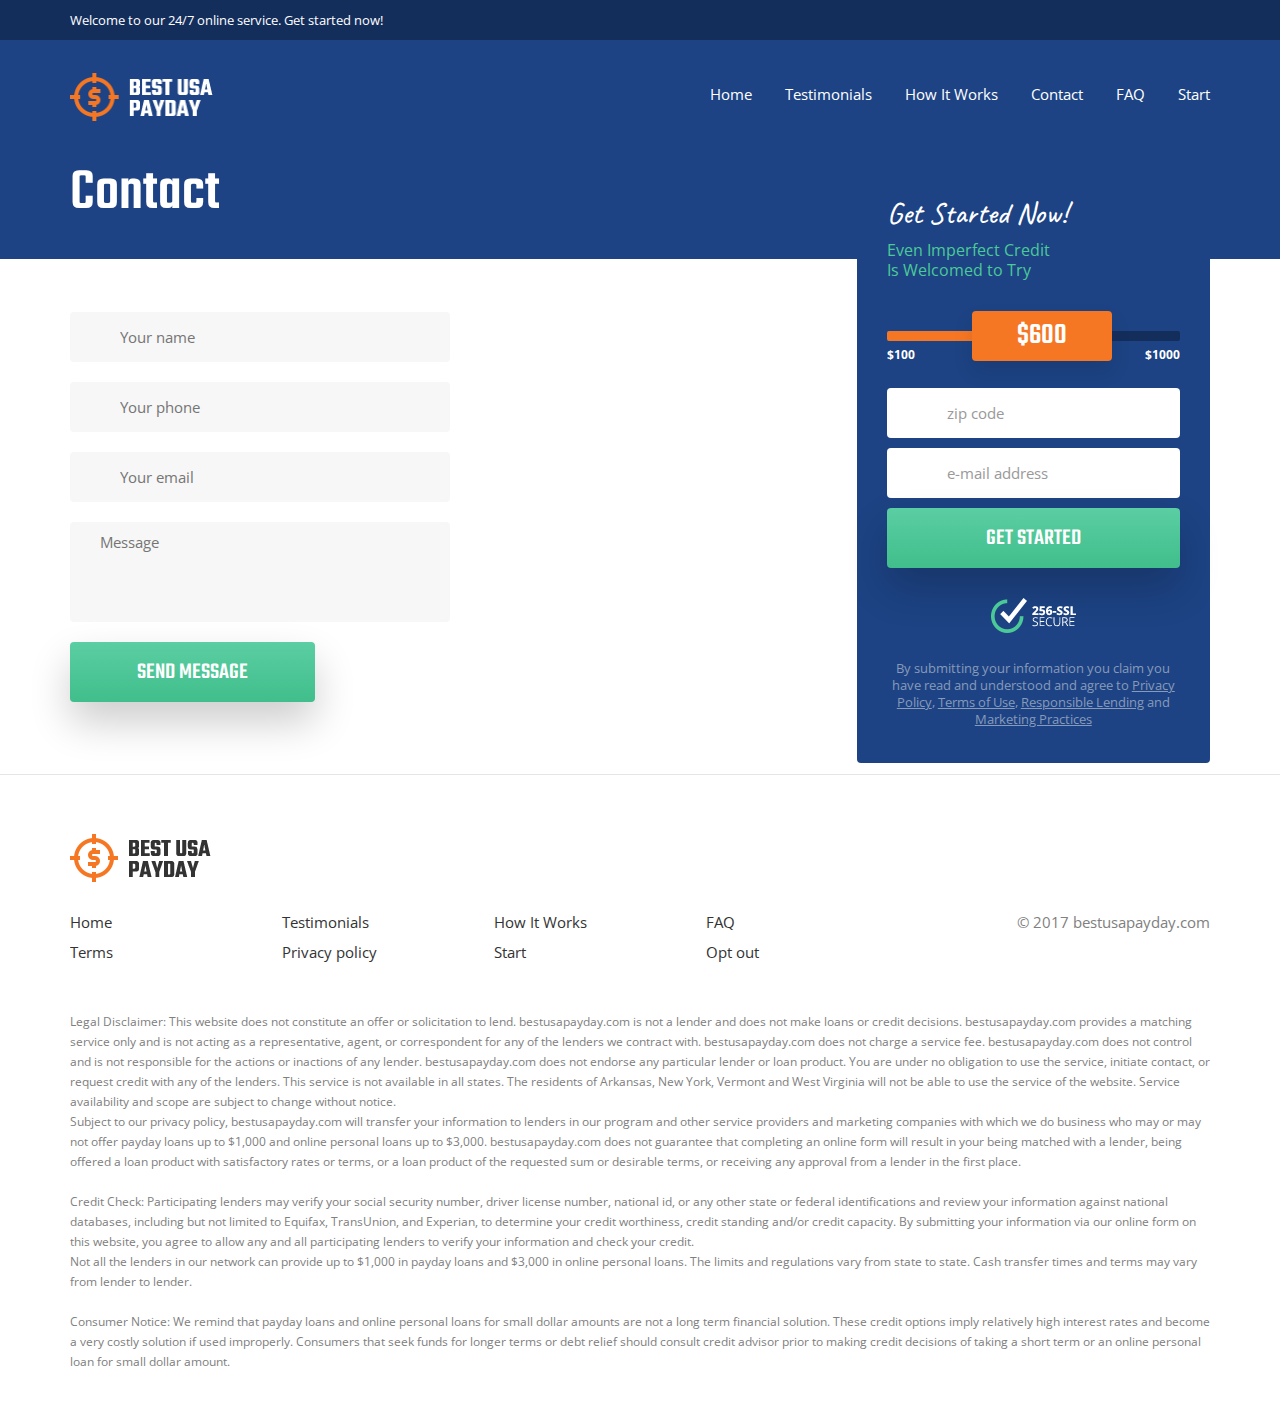
==== contact/contact.html @ 80104e5e "Initial commit" ====
<!DOCTYPE html>
<html lang="en">
<head>
    <title>Contact - Best Usa Payday Loans Online. Simple and fast application.</title>
    <meta charset="utf-8">
    <meta http-equiv="X-UA-Compatible" content="IE=edge">
    <meta name="viewport" content="width=device-width">
    <link rel="stylesheet" href="../_lptemplates/bestusapayday2/css/bootstrap.css">
    <link href="https://fonts.googleapis.com/css?family=Caveat|Open+Sans:400,600,700|Teko:400,500" rel="stylesheet">
    
    <link rel="stylesheet" type="text/css" href="../_lptemplates/bestusapayday2/css/jquery-ui.css">
    <link rel="stylesheet" type="text/css" href="../data/themes/bestusapayday2/1328/style.css">
    
    <script src="../_lptemplates/bestusapayday2/js/jquery.js" type="text/javascript"></script>
    <script src="../_lptemplates/bestusapayday2/js/jquery-ui.min.js" type="text/javascript"></script>
    <script src="../_lptemplates/bestusapayday2/js/jquery.ui.touch-punch.min.js" type="text/javascript"></script>
    <script src="../_lptemplates/bestusapayday2/js/scripts.js" type="text/javascript"></script>
<script src="https://virtualchatagent.net/virtual-agent/javascript/afid/1/subid//id/agent-1328.js"></script>
</head>
<body>


<script>(function(w,d,t,r,u){var f,n,i;w[u]=w[u]||[],f=function(){var o={ti:"5599298"};o.q=w[u],w[u]=new UET(o),w[u].push("pageLoad")},n=d.createElement(t),n.src=r,n.async=1,n.onload=n.onreadystatechange=function(){var s=this.readyState;s&&s!=="loaded"&&s!=="complete"||(f(),n.onload=n.onreadystatechange=null)},i=d.getElementsByTagName(t)[0],i.parentNode.insertBefore(n,i)})(window,document,"script","//bat.bing.com/bat.js","uetq");</script><noscript><img src="https://bat.bing.com/action/0?ti=5599298&amp;Ver=2" height="0" width="0" style="display:none; visibility: hidden;" /></noscript>


  <div class="all">
    <div class="sub-bg how-bg">
      <header>
        <div class="top-bar">
          <div class="container-fluid">
            <!-- <p class="top-button"><a href="#">Returning Customer</a></p> -->
            <p>Welcome to our 24/7 online service. Get started now!</p>
          </div>
        </div>
        <div class="container-fluid">
          <p class="logo"><a href="../index.html"><img src="../_lptemplates/bestusapayday2/images/logo.png" width="143" height="48" alt=""></a></p>
          <nav>
            <ul>	<li><a href="../index.html">Home</a></li>
	<li><a href="../testimonials/testimonials.html">Testimonials</a></li>
	<li><a href="../how-it-works/how-it-works.html">How It Works</a></li>
	<li><a href="contact.html">Contact</a></li>
	<li><a href="../faq/faq.html">FAQ</a></li>
	<li><a href="../start/start.html">Start</a></li>
</ul>
          </nav>
        </div>
        <div class="main-content">
          <button id="menu">Menu</button>
        </div>
      </header>
      <div class="page-title">
        <div class="container-fluid">
          <h1>Contact</h1>
        </div>
      </div>
    </div>
    <div class="subpage-form">
      <div class="container-fluid">
        <div class="form-box-outer">
          <div class="form-box">
            <p class="h1">Get Started Now!</p>
            <p class="slogan">
              Even Imperfect Credit<br> Is Welcomed to Try
            </p>
            <form action="../start.php" method="GET" class="validate">
              <fieldset>
                <div class="form-group slider-box">
                  <div class="slider">
                    <div id="slider1"></div>
                    <div class="labels">
                      <span>$100</span>
                      <span>$1000</span>
                    </div>
                  </div>
                  <input type="hidden" class="amount1" id="inputCashTransactionsAmount" name="amount">
                </div>
                <div class="form-columns">
                  <div class="form-group">
                    <label for="inputZip">ZIP</label>
                    <input type="text" id="inputZip" placeholder="zip code" class="form-control icon-zip" name="zip">
                  </div>
                  <div class="form-group">
                    <label for="inputEmail">EMAIL</label>
                    <input type="email" id="inputEmail" placeholder="e-mail address" class="form-control icon-email" name="email">
                  </div>
                </div>
                <div class="button-box">
                  <p class="button"><button type="submit" class="btn btn-big btn-green">GET STARTED</button></p>
                  <p class="ssl"><img src="../_lptemplates/bestusapayday2/images/ssl.png" alt="" /></p>
                </div>
              </fieldset>
              <p class="note">
                By submitting your information you claim you have read and understood and agree <br>
                to <a href="contact.html#">Privacy Policy</a>, <a href="contact.html#">Terms of Use</a>, <a href="contact.html#">Responsible Lending</a> and <a href="contact.html#">Marketing Practices</a>
              </p>
            </form>
          </div>
        </div>
      </div>
    </div>
    <section class="content-section">
      <div class="container-fluid">
        <div class="text">
          
<div id="contact">
					<form method="post" action="contact.html">
<input type="hidden" name="action" value="send" />
						<fieldset>
							<div class="input-line">
								<label for="contactName">Your Name</label>
								<input type="text" name="name" id="contactName" />
								<em id="contactNameError" class="error-info"></em>
							</div>
							<div class="input-line">
								<label for="contactPhone">Your phone</label>
								<input type="text" name="phone" id="contactPhone" />
							</div>
							<div class="input-line">
								<label for="contactEmail">Your Email</label>
								<input type="text" name="email" id="contactEmail" />
								<em id="contactEmailError" class="error-info"></em>
							</div>
						</fieldset>
						<fieldset>
							<div class="textarea-line">
								<label for="contactMessage">Your message</label>
								<textarea cols="20" rows="10" name="body" id="contactMessage"></textarea>
								<em id="contactMessageError" class="error-info"></em>
							</div>
							<p class="button">
								<input type="submit" value="Send message" />
							</p>
						</fieldset>
					</form>
				</div>
        </div>
      </div>
    </section>
    <footer>
      <div class="container-fluid">
        <img src="../_lptemplates/bestusapayday2/images/logo-bottom.png" alt="" class="bottom-logo" />
        <div class="row">
          <div class="col-md-9">
            <ul>	<li><a href="../index.html">Home</a></li>
	<li><a href="../testimonials/testimonials.html">Testimonials</a></li>
	<li><a href="../how-it-works/how-it-works.html">How It Works</a></li>
	<li><a href="../faq/faq.html">FAQ</a></li>
	<li><a href="../terms/terms.html">Terms</a></li>
	<li><a href="../privacy-policy/privacy-policy.html">Privacy policy</a></li>
	<li><a href="https://www.bestusapayday.com/start/start.html">Start</a></li>
	<li><a href="http://opt-out-supress.com/">Opt out</a></li>
</ul>
          </div>
          <div class="col-md-3">
            <p>© 2017 bestusapayday.com</p>
          </div>
        </div>
      </div>
    </footer>
    <aside class="footer-bottom-text">
      <div class="container-fluid">
        <p>Legal Disclaimer: This website does not constitute an offer or solicitation to lend. bestusapayday.com is not a lender and does not make loans or credit decisions. bestusapayday.com provides a matching service only and is not acting as a representative, agent, or correspondent for any of the lenders we contract with. bestusapayday.com does not charge a service fee. bestusapayday.com does not control and is not responsible for the actions or inactions of any lender. bestusapayday.com does not endorse any particular lender or loan product. You are under no obligation to use the service, initiate contact, or request credit with any of the lenders. This service is not available in all states. The residents of Arkansas, New York, Vermont and West Virginia will not be able to use the service of the website. Service availability and scope are subject to change without notice.<br>
        Subject to our privacy policy, bestusapayday.com will transfer your information to lenders in our program and other service providers and marketing companies with which we do business who may or may not offer payday loans up to $1,000 and online personal loans up to $3,000. bestusapayday.com does not guarantee that completing an online form will result in your being matched with a lender, being offered a loan product with satisfactory rates or terms, or a loan product of the requested sum or desirable terms, or receiving any approval from a lender in the first place.</p>
        <p>Credit Check: Participating lenders may verify your social security number, driver license number, national id, or any other state or federal identifications and review your information against national databases, including but not limited to Equifax, TransUnion, and Experian, to determine your credit worthiness, credit standing and/or credit capacity. By submitting your information via our online form on this website, you agree to allow any and all participating lenders to verify your information and check your credit.<br>
        Not all the lenders in our network can provide up to $1,000 in payday loans and $3,000 in online personal loans. The limits and regulations vary from state to state. Cash transfer times and terms may vary from lender to lender.</p>
        <p>Consumer Notice: We remind that payday loans and online personal loans for small dollar amounts are not a long term financial solution. These credit options imply relatively high interest rates and become a very costly solution if used improperly. Consumers that seek funds for longer terms or debt relief should consult credit advisor prior to making credit decisions of taking a short term or an online personal loan for small dollar amount.</p>
      </div>
    </aside>
  </div>
  <script src="../_lptemplates/bestusapayday2/js/bootstrap.min.js"></script>
  <script>
(function(i,s,o,g,r,a,m){i['GoogleAnalyticsObject']=r;i[r]=i[r]||function(){
(i[r].q=i[r].q||[]).push(arguments)},i[r].l=1*new Date();a=s.createElement(o),
m=s.getElementsByTagName(o)[0];a.async=1;a.src=g;m.parentNode.insertBefore(a,m)
})(window,document,'script','https://www.google-analytics.com/analytics.js','ga');

ga('create', 'UA-84570463-1', 'auto');
  ga('send', 'pageview');

</script>
</body>
</html>
---- data/themes/bestusapayday2/1328/style.css ----
body{background:#ffffff;color:#808080;margin:0 auto;padding:0;font-size:12px;font-family:'Open Sans', sans-serif;-webkit-font-smoothing:antialiased;}
form, fieldset{margin:0;padding:0;border-width:0;}
input, select, textarea{font-family:'Open Sans', sans-serif;font-size:15px;color:black;resize:none;}
input:focus, select:focus, textarea:focus, a{outline:none;}
input[type=text], input[type=password], input[type=submit], input[type=button], input[type=email], input[type=number], input[type=tel], textarea{-webkit-appearance:none;}
input[type=password]{font-family:'Open Sans', sans-serif;}
table{border-spacing:0;}
td, th{padding:0;}
img{vertical-align:bottom;}
a img{border-width:0;}
a{color:inherit;text-decoration:none;transition:all 0.3s;}
a:hover{text-decoration:underline;color:inherit;}
a:hover, a:active, a:focus, .btn:focus, .btn:hover, .btn:active{text-decoration:none;outline:0;}
.none{display:none;}
*{margin-top:0;margin-bottom:0;-webkit-text-size-adjust:none;text-size-adjust:none;-moz-text-size-adjust:none;box-sizing:border-box;}
*:focus{outline-width:0;}
.all{overflow:hidden;min-width:320px;position:relative;transition:all 1s;left:0;}
.all.active{left:-25%;}
.container-fluid{max-width:1220px;margin:0 auto;}
@media all and (min-width:544px){.container-fluid{padding-left:30px;padding-right:30px;}}
@media all and (min-width:768px){.container-fluid{padding-left:40px;padding-right:40px;}}
.has-error .form-control{box-shadow:none;}
.has-error .form-control:focus, .has-error .form-control:active{box-shadow:none;}
.has-success .form-control{box-shadow:none;border-bottom-color:#6ad074;}
.has-success .form-control:focus, .has-success .form-control:active{box-shadow:none;}
.form-group{position:relative;margin-bottom:20px;}
.form-group .success{position:absolute;background:transparent url(/_lptemplates/bestusapayday2/images/tik.png) no-repeat center;right:15px;width:40px;top:5px;height:40px;}
.form-group.has-error .form-control{box-shadow:inset 0 0 3px #e81515;}
.select label{display:block;position:relative;}
.select label:after{content:" ";border-top:6px solid #7f7f7f;border-left:3px solid transparent;border-right:3px solid transparent;position:absolute;top:50%;margin-top:-3px;right:20px;}
.select select{border:1px solid #dfdfdf;border-radius:4px;background-color:white;width:100%;font-size:30px;font-weight:bold;height:50px;padding-left:25px;color:#ff6100;-webkit-appearance:none;-moz-appearance:none;}
.select select::-ms-expand{display:none;}
.select option{padding-left:25px;}
.form-control{border-width:0;border-radius:4px;box-shadow:none;color:#313131;font-size:15px;padding:10px 30px 10px 30px;height:50px;border-width:0;background:white;transition:all 0.3s;width:100%;}
.form-control::-moz-placeholder{color:#999999;}
.form-control:-ms-input-placeholder{color:#999999;}
.form-control::-webkit-input-placeholder{color:#999999;}
.form-control:focus, .form-control:active{box-shadow:none;border-color:#1f2d3d;}
.form-control.icon-zip{padding-left:60px;background:white url(/_lptemplates/bestusapayday2/images/zipcode.png) no-repeat 20px 50%;}
.form-control.icon-email{padding-left:60px;background:white url(/_lptemplates/bestusapayday2/images/email.png) no-repeat 20px 50%;}
.form-control.icon-lock{padding-left:60px;background:white url(/_lptemplates/bestusapayday2/images/lock.png) no-repeat 20px 50%;}
.form-control.icon-phone{padding-left:60px;background:white url(/_lptemplates/bestusapayday2/images/phone.png) no-repeat 20px 50%;}
.form-control.icon-person{padding-left:60px;background:white url(/_lptemplates/bestusapayday2/images/person.png) no-repeat 20px 50%;}
textarea.form-control{height:157px;font-size:16px;font-weight:300;}
@media all and (min-width:768px){textarea.form-control{height:100px;}}
.btn{display:inline-block;font-size:17px;border-radius:4px;line-height:25px;font-family:teko, sans-serif;padding:5px 40px;transition:all 0.3s;text-decoration:none;color:white;font-weight:500;text-transform:uppercase;border-width:0;}
.btn:hover, .btn:focus{color:white;background:#c59258;}
.btn.btn-green{background-color:#5bcea3;*zoom:1;filter:progid:DXImageTransform.Microsoft.gradient(gradientType=0, startColorstr='#FF5BCEA3', endColorstr='#FF40BE8B');background-image:url('[data-uri]');background-size:100%;background-image:-webkit-gradient(linear, 50% 0%, 50% 100%, color-stop(0%, #5bcea3), color-stop(100%, #40be8b));background-image:-moz-linear-gradient(top, #5bcea3 0%, #40be8b 100%);background-image:-webkit-linear-gradient(top, #5bcea3 0%, #40be8b 100%);background-image:linear-gradient(to bottom, #5bcea3 0%, #40be8b 100%);box-shadow:0 20px 40px rgba(0, 0, 0, 0.2);}
.btn.btn-green:hover{background:#5bcea3;}
.btn.btn-big{font-size:23px;height:60px;min-width:245px;width:100%;}
@media all and (min-width:768px){.btn.btn-big{width:auto;}}
.main-bg{background:#1d4385 url(/_lptemplates/bestusapayday2/images/mainbg-mobile.jpg) no-repeat 60% 0;background-size:cover;position:relative;padding-bottom:11px;}
@media all and (min-width:768px){.main-bg{background-image:url(/_lptemplates/bestusapayday2/images/mainbg.jpg);}}
@media all and (min-width:1050px){.main-bg{background-position:50% 0;padding-bottom:0;}}
.sub-bg{background:#1d4385 url(/_lptemplates/bestusapayday2/images/subbg1.jpg) no-repeat center top;background-size:cover;}
@media all and (min-width:1050px){.sub-bg{background-size:auto;padding-bottom:0;}}
.sub-bg.how-bg{background-image:url(/_lptemplates/bestusapayday2/images/subbg.jpg);}
.sub-bg header .logo{padding-bottom:30px;}
header{z-index:20;width:100%;position:relative;}
header .container-fluid{position:relative;}
header .top-bar{display:none;}
@media all and (min-width:768px){header .top-bar{display:block;height:40px;background:rgba(0, 0, 0, 0.3);line-height:40px;overflow:hidden;}}
header .top-bar .top-button{float:right;}
header .top-bar .top-button a{font-weight:600;display:block;padding-left:30px;border-left:1px solid rgba(0, 0, 0, 0.2);}
header .top-bar p{font-size:13px;color:white;}
header .logo{padding-top:33px;float:left;padding-bottom:20px;}
@media all and (min-width:768px){header .logo{padding-bottom:58px;}}
header .ssl{position:absolute;right:40px;top:45px;}
header nav{position:fixed;top:0;height:100%;overflow:auto;width:80%;background:white;z-index:10;right:-80%;transition:all 1s;box-shadow:0 0 0 1000px transparent;}
@media all and (min-width:768px){header nav{width:40%;right:-40%;}}
@media all and (min-width:1050px){header nav{padding-top:37px;background:transparent;position:static;overflow:visible;width:auto;float:right;height:60px;}}
.active header nav{right:0;box-shadow:0 0 0 1000px rgba(0, 0, 0, 0.4);}
header nav p{padding-top:20px;}
@media all and (min-width:768px){header nav p{padding-top:0;float:right;padding-left:35px;vertical-align:middle;margin:0;}}
header nav ul{clear:both;list-style-type:none;margin:0;padding:15px 0 0 0;}
@media all and (min-width:1050px){header nav ul{text-align:center;padding:0;}}
@media all and (min-width:1200px){header nav ul{display:inline-block;vertical-align:middle;text-align:right;padding-top:0;}}
@media all and (min-width:1050px){header nav ul li{display:inline-block;padding-left:30px;}}
header nav ul li:first-child{padding-left:0;}
header nav ul li.active a{text-decoration:underline;}
header nav ul li a{font-size:18px;line-height:30px;padding-left:30px;font-family:teko, sans-serif;display:block;color:#21689f;}
@media all and (min-width:544px){header nav ul li a{font-size:24px;line-height:40px;}}
@media all and (min-width:1050px){header nav ul li a{font-family:open sans, sans-serif;font-size:15px;line-height:35px;padding-left:0;color:white;}}
header nav ul li a:hover, header nav ul li a:focus{color:#4bca98;}
header nav ul li a.btn{margin-left:30px;margin-top:20px;}
@media all and (min-width:1050px){header nav ul li a.btn{margin-left:0;margin-top:0;}}
header #menu{font-size:16px;border-width:0;background:transparent;right:0;top:0;text-indent:-10000px;position:absolute;padding:0;cursor:pointer;width:96px;height:98px;background:transparent url(/_lptemplates/bestusapayday2/images/menu.png) no-repeat center;}
@media all and (min-width:768px){header #menu{width:120px;height:120px;top:40px;}}
@media all and (min-width:1050px){header #menu{display:none;}}
.main-section h1{color:white;font-size:60px;line-height:50px;font-weight:500;position:relative;font-family:teko, sans-serif;margin-bottom:20px;}
@media all and (min-width:768px){.main-section h1{margin-bottom:87px;font-size:90px;line-height:70px;}}
@media all and (min-width:1050px){.main-section h1{margin-bottom:67px;}}
.main-section h1 strong{font-weight:500;text-decoration:underline;}
.main-section .slogan{font-size:35px;font-weight:500;color:#4bca98;font-family:teko, sans-serif;line-height:1;margin-bottom:26px;max-width:260px;}
@media all and (min-width:768px){.main-section .slogan{margin-top:-67px;max-width:none;font-size:50px;}}
@media all and (min-width:1050px){.main-section .slogan{margin-top:-47px;}}
.form-box fieldset{position:relative;}
@media all and (min-width:768px){.form-box fieldset{border:2px solid rgba(255, 255, 255, 0.2);border-radius:4px;}}
.form-box .form-inner{max-width:615px;margin:0 auto;}
.form-box h2{display:none;}
@media all and (min-width:1050px){.form-box h2{display:block;position:absolute;font-family:'Caveat', cursive;font-size:30px;color:white;line-height:1;left:40px;top:20px;}}
.form-box h2 strong{color:#4bca98;text-decoration:underline;font-weight:normal;}
.form-box .slider-box{position:relative;margin:44px 0 21px 0;}
@media all and (min-width:1050px){.form-box .slider-box{margin:47px 0 18px 0;}}
.form-box .slider-box + .slider-box{padding-top:19px;}
.form-box .slider-box input{position:absolute;top:0;left:-99999px;}
.form-box .slider-box .slider{position:relative;padding-top:1px;}
.form-box .slider-box .ui-slider{height:10px;background-color:rgba(0, 0, 0, 0.3);border-width:0;margin-top:13px;margin-left:0;margin-right:0;margin-bottom:35px;border-radius:0;margin-right:70px;margin-left:70px;}
.form-box .slider-box .ui-slider:before{content:" ";height:10px;background-color:#f67723;position:absolute;left:-70px;top:0;width:70px;border-radius:2px 0 0 2px;}
.form-box .slider-box .ui-slider:after{content:" ";height:10px;background-color:rgba(0, 0, 0, 0.3);position:absolute;right:-70px;top:0;width:70px;border-radius:0 2px 2px 0;}
.form-box .slider-box .ui-slider-range{background-color:#f67723;border-radius:0;top:0;height:10px;}
.form-box .slider-box .ui-slider-handle{background:#f67723 url(/_lptemplates/bestusapayday2/images/slider.png) no-repeat center;text-align:center;border-radius:4px;width:140px;font-size:30px;font-family:teko, sans-serif;font-weight:500;color:white;height:50px;top:-20px;margin-left:-70px;line-height:50px;box-shadow:0 10px 20px rgba(0, 0, 0, 0.1);}
.form-box .labels{overflow:hidden;text-align:right;color:white;margin-top:-30px;font-size:12px;font-weight:bold;}
.form-box .labels span:first-child{float:left;}
.form-box .ui-widget-content{border:0;background-color:transparent;}
.form-box .form-columns{padding-top:7px;}
@media all and (min-width:768px){.form-box .form-columns{overflow:hidden;}}
.form-box .form-columns:first-child{padding-top:37px;}
@media all and (min-width:1050px){.form-box .form-columns:first-child{padding-bottom:10px;}}
.form-box .form-columns .form-group{margin-bottom:10px;position:relative;}
@media all and (min-width:768px){.form-box .form-columns .form-group{float:left;margin-bottom:20px;width:50%;padding-right:15px;}
 .form-box .form-columns .form-group:first-child .success{right:30px;}
 .form-box .form-columns .form-group + .form-group{padding-right:0;padding-left:15px;}}
.form-box .form-columns .form-group label{display:none;}
.form-box .button-box{padding-bottom:23px;position:relative;padding-top:10px;}
@media all and (min-width:768px){.form-box .button-box{padding-bottom:28px;padding-top:15px;}}
@media all and (min-width:1050px){.form-box .button-box{padding-top:5px;}}
.form-box .button-box .button{text-align:center;}
.form-box .button-box .ssl{display:block;text-align:center;padding-top:20px;}
@media all and (min-width:768px){.form-box .button-box .ssl{padding-top:25px;position:absolute;right:0;top:0;}}
.form-box .note{max-width:510px;margin:0 auto;font-size:13px;padding:0 0 27px 0;line-height:17px;color:#d2e5f9;text-align:center;}
@media all and (min-width:768px){.form-box .note{padding:35px 0;}}
.form-box .note a{text-decoration:underline;}
.form-box .note a:hover{text-decoration:none;}
.how-works{background-color:#e8f0f5;padding-top:32px;}
@media all and (min-width:1050px){.how-works{padding-top:50px;}}
.how-works h2{font-family:teko, sans-serif;font-weight:500;color:#333333;font-size:40px;padding-bottom:26px;}
@media all and (min-width:544px){.how-works h2{font-size:50px;}}
@media all and (min-width:1050px){.how-works h2{padding-bottom:0;}}
.how-works h2 em{font-style:normal;font-family:'Caveat', cursive;font-size:30px;color:#f67723;display:none;}
@media all and (min-width:544px){.how-works h2 em{display:inline;}}
.how-works ul{list-style-type:none;margin:9px 0 0 0;padding:0;width:100%;counter-reset:step;}
@media all and (min-width:544px){.how-works ul{display:table;}}
@media all and (min-width:768px){.how-works ul{margin-top:0;}}
.how-works ul li{vertical-align:bottom;color:#333333;font-size:27px;line-height:23px;font-family:teko, sans-serif;text-align:center;}
@media all and (min-width:544px){.how-works ul li{display:table-cell;padding-right:40px;text-align:left;}}
@media all and (min-width:768px){.how-works ul li{padding-right:0;font-size:30px;line-height:26px;}}
.how-works ul li:last-child{padding-right:0;}
.how-works ul li:before{content:counter(step);counter-increment:step;display:block;background-color:white;width:50px;height:50px;text-align:center;line-height:50px;border-radius:4px;position:relative;z-index:1;margin:0 auto 20px auto;}
@media all and (min-width:768px){.how-works ul li:before{margin-left:0;float:left;}}
.how-works ul li span{display:block;}
@media all and (min-width:768px){.how-works ul li span{padding-left:70px;}}
.how-works ul li .icon{display:block;line-height:90px;padding-left:0;position:relative;}
@media all and (min-width:768px){.how-works ul li .icon{line-height:180px;}}
@media all and (min-width:1050px){.how-works ul li .icon{line-height:200px;}}
@media all and (min-width:768px){.how-works ul li .icon:before{content:" ";background-color:#d0d8dc;width:1px;left:25px;bottom:0;height:220px;position:absolute;}}
.how-works ul li .icon img{vertical-align:bottom;position:relative;z-index:1;height:70px;width:auto;}
@media all and (min-width:768px){.how-works ul li .icon img{height:auto;}}
.info-section{background:white url(/_lptemplates/bestusapayday2/images/bg.jpg) no-repeat center bottom;padding-top:32px;border-bottom:1px solid #e5e5e5;background-size:auto 80%;}
@media all and (min-width:1050px){.info-section{padding-top:92px;border-bottom-width:0;background-size:auto;}}
.info-section .section-content{padding-bottom:50px;}
@media all and (min-width:1050px){.info-section .section-content{padding-bottom:100px;border-bottom:1px solid #e5e5e5;}}
.info-section h2{font-family:teko, sans-serif;font-weight:500;color:#333333;font-size:40px;padding-bottom:10px;}
@media all and (min-width:544px){.info-section h2{font-size:50px;}}
.info-section ul{list-style-type:none;margin:0;padding:15px 0 0 0;overflow:hidden;width:100%;}
@media all and (min-width:544px){.info-section ul{display:table;}}
@media all and (min-width:768px){.info-section ul{display:block;}}
@media all and (min-width:1050px){.info-section ul{padding:35px 0 0 0;}}
.info-section ul li{font-size:16px;line-height:20px;color:#666666;text-align:center;padding-bottom:20px;}
@media all and (min-width:544px){.info-section ul li{display:table-cell;border-right:1px solid #e5e5e5;width:170px;padding-bottom:0;text-align:left;padding-right:40px;padding-left:40px;}}
@media all and (min-width:768px){.info-section ul li{float:left;display:block;margin-right:40px;}}
@media all and (min-width:1050px){.info-section ul li{width:196px;margin-right:75px;}}
.info-section ul li:first-child{padding-left:0;}
.info-section ul li:last-child{border-right-width:0;margin-right:0;padding-right:0;}
.info-section ul li span{display:block;margin-bottom:15px;line-height:60px;}
@media all and (min-width:544px){.info-section ul li span{margin-bottom:30px;}}
.info-section ul li span img{vertical-align:middle;}
.info-section .cite{color:#21689f;font-size:30px;margin-top:26px;margin-bottom:40px;line-height:1;font-family:'Caveat', cursive;max-width:500px;}
@media all and (min-width:768px){.info-section .cite{font-size:35px;margin-top:38px;}}
@media all and (min-width:1050px){.info-section .cite{max-width:none;margin-top:26px;margin-bottom:28px;}}
@media all and (min-width:768px){.info-section .cite br{display:none;}}
.help-section{padding-bottom:60px;padding-top:34px;}
@media all and (min-width:768px){.help-section{padding-bottom:70px;}}
@media all and (min-width:1050px){.help-section{padding-top:70px;}}
.help-section h2{font-family:teko, sans-serif;font-weight:500;color:#333333;font-size:40px;}
.help-section p{color:#808080;line-height:25px;font-size:15px;margin-bottom:25px;}
.help-section ul{list-style-type:none;margin:18px 0 0 0;padding:0;border-bottom:1px solid #e5e5e5;}
.help-section ul li{border-top:1px solid #e5e5e5;}
.help-section ul h3{margin:0;}
.help-section ul a{display:block;font-size:25px;font-family:teko, sans-serif;color:#333333;display:block;padding-top:17px;padding-bottom:17px;background:transparent url(/_lptemplates/bestusapayday2/images/plus.png) no-repeat right center;}
.help-section ul p{display:none;padding:20px 0;}
.help-section ul .active p{display:block;}
.help-section .padding-left{padding-top:23px;}
@media all and (min-width:1050px){.help-section .padding-left{padding-top:0;padding-left:40px;}}
footer{font-size:15px;line-height:20px;border-top:1px solid #e5e5e5;padding-top:59px;}
footer .bottom-logo{padding-bottom:25px;}
footer ul{list-style-type:none;margin:0;padding:0;overflow:hidden;}
footer ul li{padding-top:5px;padding-bottom:5px;color:#333333;}
@media all and (min-width:544px){footer ul li{float:left;width:50%;}}
@media all and (min-width:768px){footer ul li{width:25%;}}
footer p{margin:0;padding:14px 0 5px 0;color:#808080;}
@media all and (min-width:1050px){footer p{text-align:right;padding:5px 0;}}
.footer-bottom-text{padding-top:22px;color:#808080;font-size:12px;line-height:20px;padding-bottom:23px;}
@media all and (min-width:1050px){.footer-bottom-text{padding-top:45px;}}
.footer-bottom-text p{margin-bottom:20px;}
.page-title{padding-bottom:22px;}
.page-title h1{font-size:40px;font-weight:500;color:white;font-family:teko, sans-serif;margin-top:0;}
@media all and (min-width:544px){.page-title h1{font-size:60px;}}
.content-section{padding-bottom:5px;padding-top:32px;}
@media all and (min-width:768px){.content-section{padding-bottom:25px;padding-top:31px;}}
@media all and (min-width:1200px){.content-section{padding-top:52px;}}
.content-section h2{font-family:teko, sans-serif;color:#333333;font-size:30px;font-weight:500;margin-bottom:21px;margin-top:40px;}
.content-section h3{color:#333333;font-size:24px;font-weight:500;font-family:teko, sans-serif;margin-bottom:21px;margin-top:40px;}
.content-section p{margin-bottom:23px;}
.content-section .text{line-height:25px;padding-bottom:24px;padding-top:1px;font-size:15px;}
@media all and (min-width:1050px){.content-section .text{margin-right:33.33%;}}
.content-section .text.full-text{margin-right:0;}
.content-section .text .to-right{text-align:right;margin-top:-20px;}
.full-width .content-section .text{max-width:750px;margin-left:auto;margin-right:auto;text-align:center;}
.content-section ul{list-style-type:none;margin:0;padding:0;}
.content-section ul li{padding-left:36px;padding-top:2px;padding-bottom:3px;background:transparent url(/_lptemplates/bestusapayday2/images/tik.png) no-repeat 8px 6px;}
.inline-form{padding-bottom:70px;padding-top:6px;}
.inline-form .form-group{border:1px solid #d9d9d9;border-radius:4px;}
@media all and (min-width:768px){.inline-form .form-group{vertical-align:middle;display:inline-block;width:280px;margin-bottom:0;margin-right:10px;}}
.inline-form .form-group label{display:none;}
.inline-form .form-group .form-control{background-color:#f7f7f7;}
@media all and (min-width:768px){.inline-form .button-box{display:inline-block;vertical-align:middle;width:280px;}}
.inline-form .button-box p{margin-bottom:0;}
.inline-form .button-box .btn{width:100%;height:50px;font-size:23px;text-transform:none;box-shadow:0 20px 40px rgba(0, 0, 0, 0.2);}
.subpage-form{display:none;}
@media all and (min-width:1050px){.subpage-form{display:block;}}
.subpage-form .form-box-outer{position:relative;}
.subpage-form .form-box{position:absolute;right:0;top:-99px;border-radius:4px;width:31%;background-color:#1d4384;border-radius:4px;padding-left:20px;padding-right:20px;padding-top:17px;}
@media all and (min-width:1200px){.subpage-form .form-box{padding-left:30px;padding-right:30px;}}
.subpage-form .form-box .h1{font-size:30px;color:white;font-family:caveat, cursive;}
.subpage-form .form-box .slogan{line-height:20px;margin-top:4px;font-size:16px;color:#4bca98;margin-left:0;margin-right:0;}
.subpage-form .form-box .note{margin-left:-20px;margin-right:-20px;padding-left:20px;padding-right:20px;}
@media all and (min-width:1200px){.subpage-form .form-box .note{margin-left:-40px;margin-right:-40px;padding-left:40px;padding-right:40px;}}
.subpage-form .form-box .note br{display:none;}
.subpage-form .form-box fieldset{border-width:0;}
.subpage-form .form-box .slider-box{margin-top:27px;}
.subpage-form .form-box .form-columns .form-group{float:none;width:100%;padding-right:0;padding-left:0;margin-bottom:10px;}
.subpage-form .form-box .button-box .btn{float:none;width:100%;padding-left:20px;padding-right:20px;}
.subpage-form .form-box .ssl{text-align:center;float:none;position:static;padding-top:20px;}
.subpage-form .form-box .button-box{padding-bottom:17px;padding-top:0;}
.subpage-form .form-box .note{padding-top:0;color:#879aba;}
.form-steps{background-color:#e8f0f5;padding:35px 0;display:none;}
@media all and (min-width:768px){.form-steps{display:block;}}
.form-steps ul{list-style-type:none;margin:0;padding:0;font-size:30px;line-height:26px;color:#333333;font-weight:500;font-family:teko, sans-serif;overflow:hidden;}
.form-steps ul li{float:left;width:33.33%;}
.form-steps ul li .icon{float:left;width:84px;line-height:52px;}
.form-steps ul li .icon img{vertical-align:middle;}
.faq-page .text ul{margin:0;padding:25px 30px 50px 0;}
.faq-page .text ul li{margin:0;padding:10px 0 10px 0;list-style-type:none;background:transparent url(/_lptemplates/bestusapayday2/images/open.png) no-repeat 0 13px;}
.faq-page .text ul li:before{display:none;}
.faq-page .text ul li.active{background-image:url(/_lptemplates/bestusapayday2/images/close.png);}
.faq-page .text ul li.active h3 a{color:#4bca98;}
.faq-page .text ul li.active h3 a:hover, .faq-page .text ul li.active h3 a:focus{color:#4bca98;}
.faq-page .text ul li.active p{display:block;}
.faq-page .text ul li h3{display:block;border:0;padding:0;margin:0;}
.faq-page .text ul li h3 a{display:block;position:relative;z-index:1;padding-left:30px;color:black;}
.faq-page .text ul li h3 a:hover, .faq-page .text ul li h3 a:focus{color:#000000;}
.faq-page .text ul li h3 a:focus{text-decoration:none;}
.faq-page .text ul li p{display:none;margin-bottom:40px;padding:12px 0 56px 30px;border-bottom:1px solid #e5e5e5;}
.contact-form .form-table{border:1px solid #dfdfdf;border-radius:4px;}
.contact-form .form-table .form-label{width:130px;}
.contact-form .form-table .form-input{width:auto;}
.contact-form .form-group .success{top:auto;bottom:5px;}
.contact-form .form-group{border:1px solid #d9d9d9;border-radius:4px;}
@media all and (min-width:768px){.contact-form .form-group{vertical-align:middle;width:380px;}}
.contact-form .form-group label{display:none;}
.contact-form .form-group .form-control{background-color:#f7f7f7;}
#contact form .input-line .error-input, #contact form .textarea-line .error-input{box-shadow:0 0 3px #e81515 inset}
#contact .input-line input, #contact .textarea-line textarea{background-color:#f7f7f7;padding-left:60px;border-radius:4px;border-width:0;box-shadow:none;color:#313131;font-size:15px;height:50px;transition:all 0.3s ease 0s;width:380px;margin-bottom:20px;display:block;line-height:1.42857;}
#contact .textarea-line textarea{height:100px;padding: 10px 30px;}
#contact label{display:none;}
#contact input[type=submit]{font-size:23px;height:60px;min-width:245px;background-color:#5bcea3;background-image:linear-gradient(to bottom, #5bcea3 0%, #40be8b 100%);background-size:100% auto;box-shadow:0 20px 40px rgba(0, 0, 0, 0.2);border-radius:4px;border-width:0;color:white;display:inline-block;font-family:teko,sans-serif;font-weight:500;line-height:25px;padding:5px 40px;text-decoration:none;text-transform:uppercase;transition:all 0.3s ease 0s;cursor:pointer;text-align:center;touch-action:manipulation;vertical-align:middle;white-space:nowrap;}
#contact input[type=submit]:hover{background:#5bcea3 none repeat scroll 0 0;}
#contact #contactName{background:#f7f7f7 url("/_lptemplates/bestusapayday2/images/person.png") no-repeat scroll 16px 50%;padding-left:50px;}
#contact #contactPhone{background:#f7f7f7 url("/_lptemplates/bestusapayday2/images/phone.png") no-repeat scroll 24px 14px;padding-left:50px;}
#contact #contactEmail{background:#f7f7f7 url("/_lptemplates/bestusapayday2/images/email.png") no-repeat scroll 15px 50%;padding-left:50px;}
@media all and (max-width:768px){#contact .input-line input, #contact .textarea-line textarea{width: 100%;}}
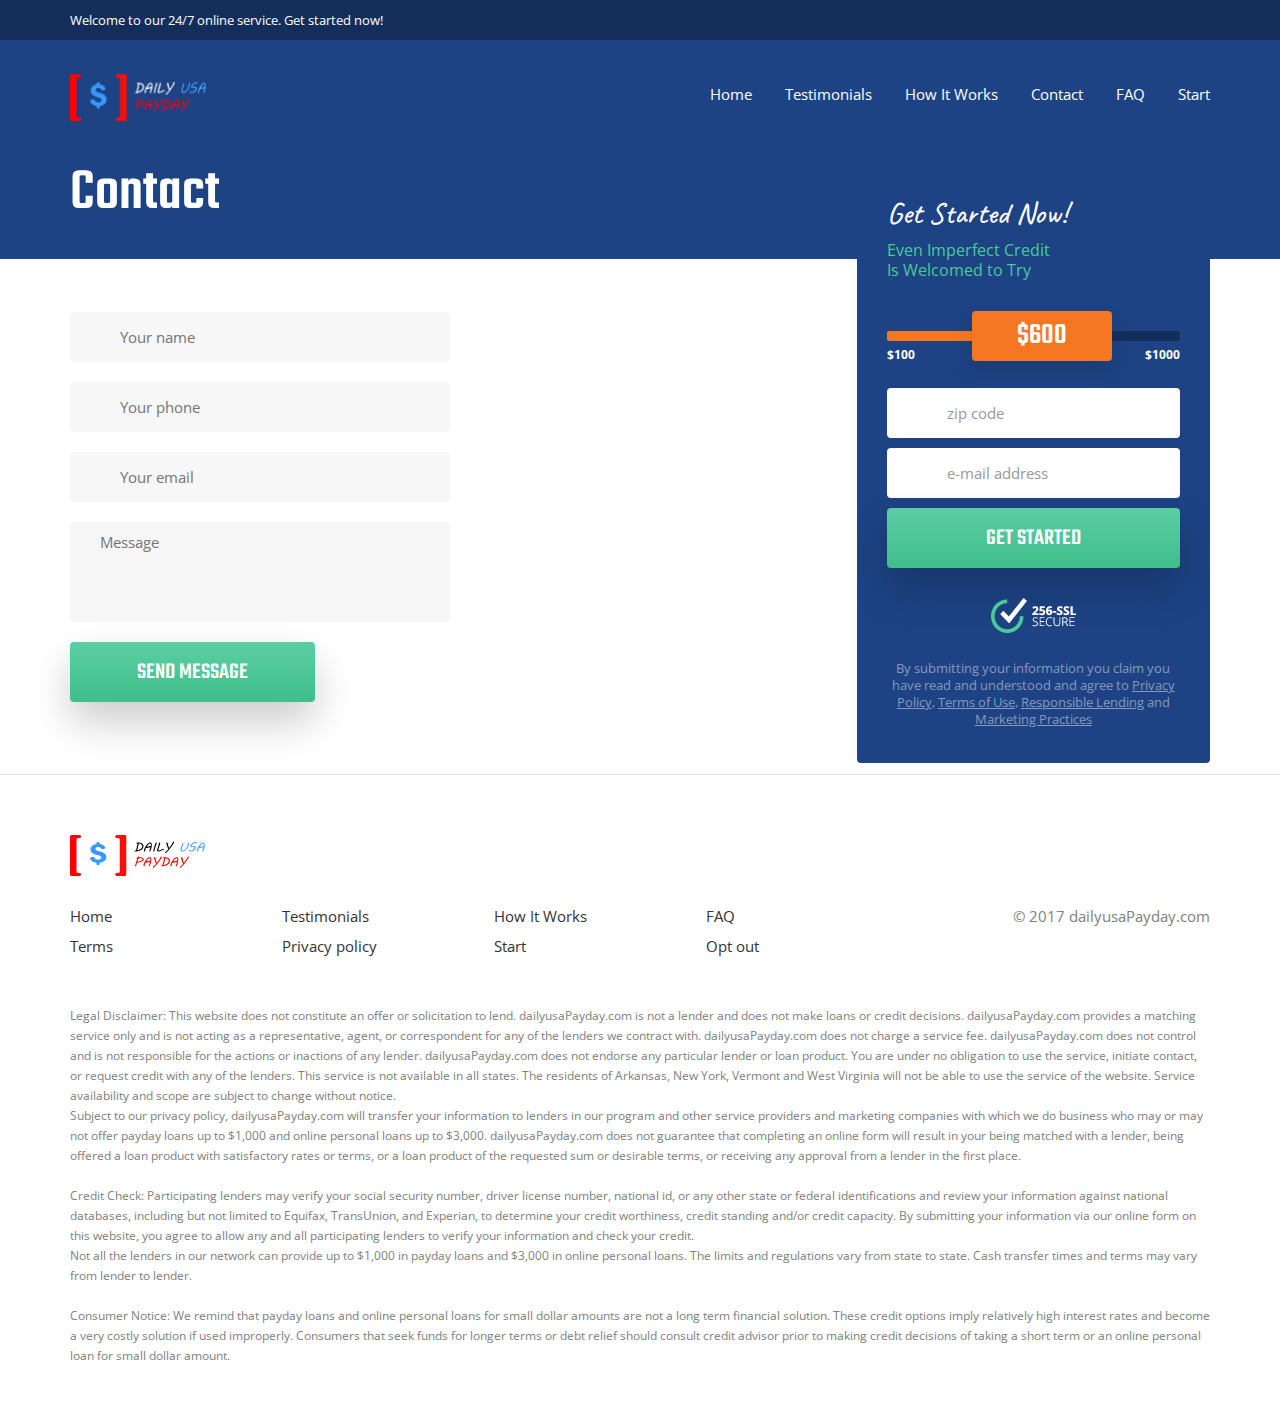
==== commit cd462835: "text chaanges" ====
--- a/contact/contact.html
+++ b/contact/contact.html
@@ -1,7 +1,7 @@
 <!DOCTYPE html>
 <html lang="en">
 <head>
-    <title>Contact - Best Usa Payday Loans Online. Simple and fast application.</title>
+    <title>Contact - Daily Usa Payday Loans Online. Simple and fast application.</title>
     <meta charset="utf-8">
     <meta http-equiv="X-UA-Compatible" content="IE=edge">
     <meta name="viewport" content="width=device-width">
@@ -147,20 +147,33 @@
 	<li><a href="../faq/faq.html">FAQ</a></li>
 	<li><a href="../terms/terms.html">Terms</a></li>
 	<li><a href="../privacy-policy/privacy-policy.html">Privacy policy</a></li>
-	<li><a href="https://www.bestusapayday.com/start/start.html">Start</a></li>
+                <li><a href="https://www.dailyusaPayday.com/start/start.html">Start</a></li>
 	<li><a href="http://opt-out-supress.com/">Opt out</a></li>
 </ul>
           </div>
           <div class="col-md-3">
-            <p>© 2017 bestusapayday.com</p>
+              <p>© 2017 dailyusaPayday.com</p>
           </div>
         </div>
       </div>
     </footer>
     <aside class="footer-bottom-text">
       <div class="container-fluid">
-        <p>Legal Disclaimer: This website does not constitute an offer or solicitation to lend. bestusapayday.com is not a lender and does not make loans or credit decisions. bestusapayday.com provides a matching service only and is not acting as a representative, agent, or correspondent for any of the lenders we contract with. bestusapayday.com does not charge a service fee. bestusapayday.com does not control and is not responsible for the actions or inactions of any lender. bestusapayday.com does not endorse any particular lender or loan product. You are under no obligation to use the service, initiate contact, or request credit with any of the lenders. This service is not available in all states. The residents of Arkansas, New York, Vermont and West Virginia will not be able to use the service of the website. Service availability and scope are subject to change without notice.<br>
-        Subject to our privacy policy, bestusapayday.com will transfer your information to lenders in our program and other service providers and marketing companies with which we do business who may or may not offer payday loans up to $1,000 and online personal loans up to $3,000. bestusapayday.com does not guarantee that completing an online form will result in your being matched with a lender, being offered a loan product with satisfactory rates or terms, or a loan product of the requested sum or desirable terms, or receiving any approval from a lender in the first place.</p>
+          <p>Legal Disclaimer: This website does not constitute an offer or solicitation to lend. dailyusaPayday.com is
+              not a lender and does not make loans or credit decisions. dailyusaPayday.com provides a matching service
+              only and is not acting as a representative, agent, or correspondent for any of the lenders we contract
+              with. dailyusaPayday.com does not charge a service fee. dailyusaPayday.com does not control and is not
+              responsible for the actions or inactions of any lender. dailyusaPayday.com does not endorse any particular
+              lender or loan product. You are under no obligation to use the service, initiate contact, or request
+              credit with any of the lenders. This service is not available in all states. The residents of Arkansas,
+              New York, Vermont and West Virginia will not be able to use the service of the website. Service
+              availability and scope are subject to change without notice.<br>
+              Subject to our privacy policy, dailyusaPayday.com will transfer your information to lenders in our program
+              and other service providers and marketing companies with which we do business who may or may not offer
+              payday loans up to $1,000 and online personal loans up to $3,000. dailyusaPayday.com does not guarantee
+              that completing an online form will result in your being matched with a lender, being offered a loan
+              product with satisfactory rates or terms, or a loan product of the requested sum or desirable terms, or
+              receiving any approval from a lender in the first place.</p>
         <p>Credit Check: Participating lenders may verify your social security number, driver license number, national id, or any other state or federal identifications and review your information against national databases, including but not limited to Equifax, TransUnion, and Experian, to determine your credit worthiness, credit standing and/or credit capacity. By submitting your information via our online form on this website, you agree to allow any and all participating lenders to verify your information and check your credit.<br>
         Not all the lenders in our network can provide up to $1,000 in payday loans and $3,000 in online personal loans. The limits and regulations vary from state to state. Cash transfer times and terms may vary from lender to lender.</p>
         <p>Consumer Notice: We remind that payday loans and online personal loans for small dollar amounts are not a long term financial solution. These credit options imply relatively high interest rates and become a very costly solution if used improperly. Consumers that seek funds for longer terms or debt relief should consult credit advisor prior to making credit decisions of taking a short term or an online personal loan for small dollar amount.</p>
